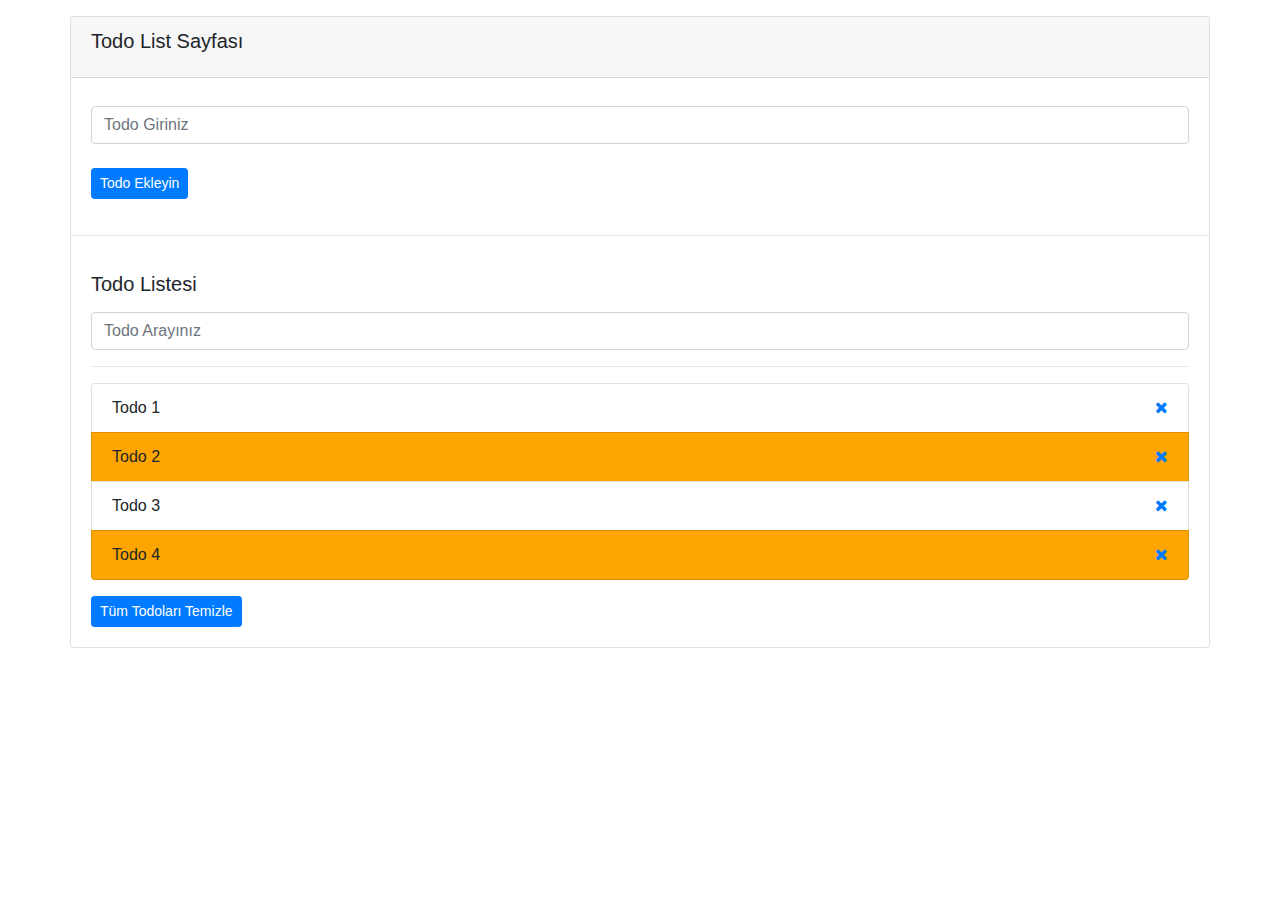
==== calismalar/todo.html @ f5f71cee "doma gecildi." ====
<!DOCTYPE html>
<html lang="en">
<head>
    <meta charset="UTF-8">
    <meta http-equiv="X-UA-Compatible" content="IE=edge">
    <meta name="viewport" content="width=device-width, initial-scale=1.0">
    <link rel="stylesheet" href="https://stackpath.bootstrapcdn.com/font-awesome/4.7.0/css/font-awesome.min.css">
    <link rel="stylesheet" href="https://maxcdn.bootstrapcdn.com/bootstrap/4.0.0/css/bootstrap.min.css">
    
    <title>Input Eventlari</title>
</head>
<body>

    <div class="container">
        <div class="row">
            <div class="card w-100 mt-3">
                <div class="card-header">
                    <h5 class="card-title">Todo List Sayfası </h5>
                </div>
                <div class="card-body">
                    <form id="todoAddForm" class="mt-2">
                        <input type="text" class="form-control mt-2" id="todoName" aria-describedby="todo" placeholder="Todo Giriniz">
                    
                 <button id=" " type="submit"  class="btn btn-primary mt-4 btn-sm">
                        Todo Ekleyin</button>
                    </form>
                </div>
                <hr/>

                <div class="card-body">
                    <h5 class="card-title">Todo Listesi</h5>
                    <form name="form2" id="todoListForm">
                        <input id="todoSearch" type="text" class="form-control mt-3" placeholder="Todo Arayınız">
                        <hr/>
                    </form>

                    <ul class="list-group">
                        <li class="list-group-item d-flex justify-content-between">Todo 1
                            <a href="#" class="delete-item">
                                <i class="fa fa-remove"></i>
                            </a>
                        </li>
                        <li class="list-group-item d-flex justify-content-between">Todo 2
                            <a href="#" class="delete-item">
                                <i class="fa fa-remove"></i>
                            </a>
                        </li>
                        <li class="list-group-item d-flex justify-content-between">Todo 3
                            <a href="#" class="delete-item">
                                <i class="fa fa-remove"></i>
                            </a>
                        </li>
                        <li class="list-group-item d-flex justify-content-between">Todo 4
                            <a href="#" class="delete-item">
                                <i class="fa fa-remove"></i>
                            </a>
                        </li>
                    </ul>
                      <a href="#"  id="todoClearButton"  class="btn btn-primary btn-sm mt-3">Tüm Todoları Temizle</a>
                </div>
            </div>
        </div>
    </div>
    
    <script src="https://code.jquery.com/jquery-3.2.1.slim.min.js" ></script>
    <script src="https://cdnjs.cloudflare.com/ajax/libs/popper.js/1.12.9/umd/popper.min.js" ></script>
    <script src="https://maxcdn.bootstrapcdn.com/bootstrap/4.0.0/js/bootstrap.min.js"></script>
    <script src="dom.js"></script>
</body>
</html>
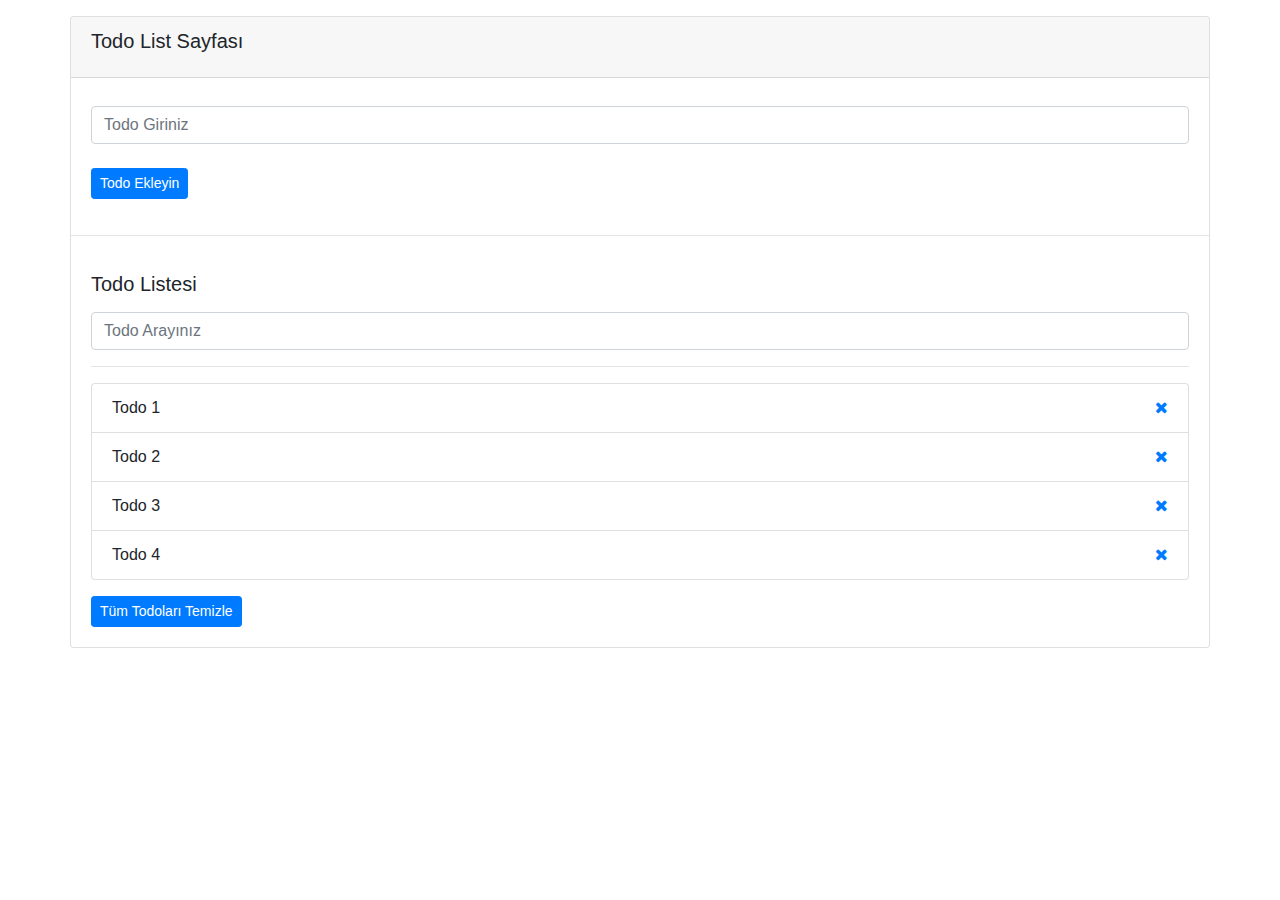
==== commit 4b6268c6: "eklemeler yapildi" ====
--- a/calismalar/todo.html
+++ b/calismalar/todo.html
@@ -21,7 +21,7 @@
                     <form id="todoAddForm" class="mt-2">
                         <input type="text" class="form-control mt-2" id="todoName" aria-describedby="todo" placeholder="Todo Giriniz">
                     
-                 <button id=" " type="submit"  class="btn btn-primary mt-4 btn-sm">
+                 <button id="todoAddButton" type="submit"  class="btn btn-primary mt-4 btn-sm">
                         Todo Ekleyin</button>
                     </form>
                 </div>
@@ -56,7 +56,7 @@
                             </a>
                         </li>
                     </ul>
-                      <a href="#"  id="todoClearButton"  class="btn btn-primary btn-sm mt-3">Tüm Todoları Temizle</a>
+                      <a href="#" onclick="changeTitle"  id="todoClearButton"  class="btn btn-primary btn-sm mt-3">Tüm Todoları Temizle</a>
                 </div>
             </div>
         </div>
